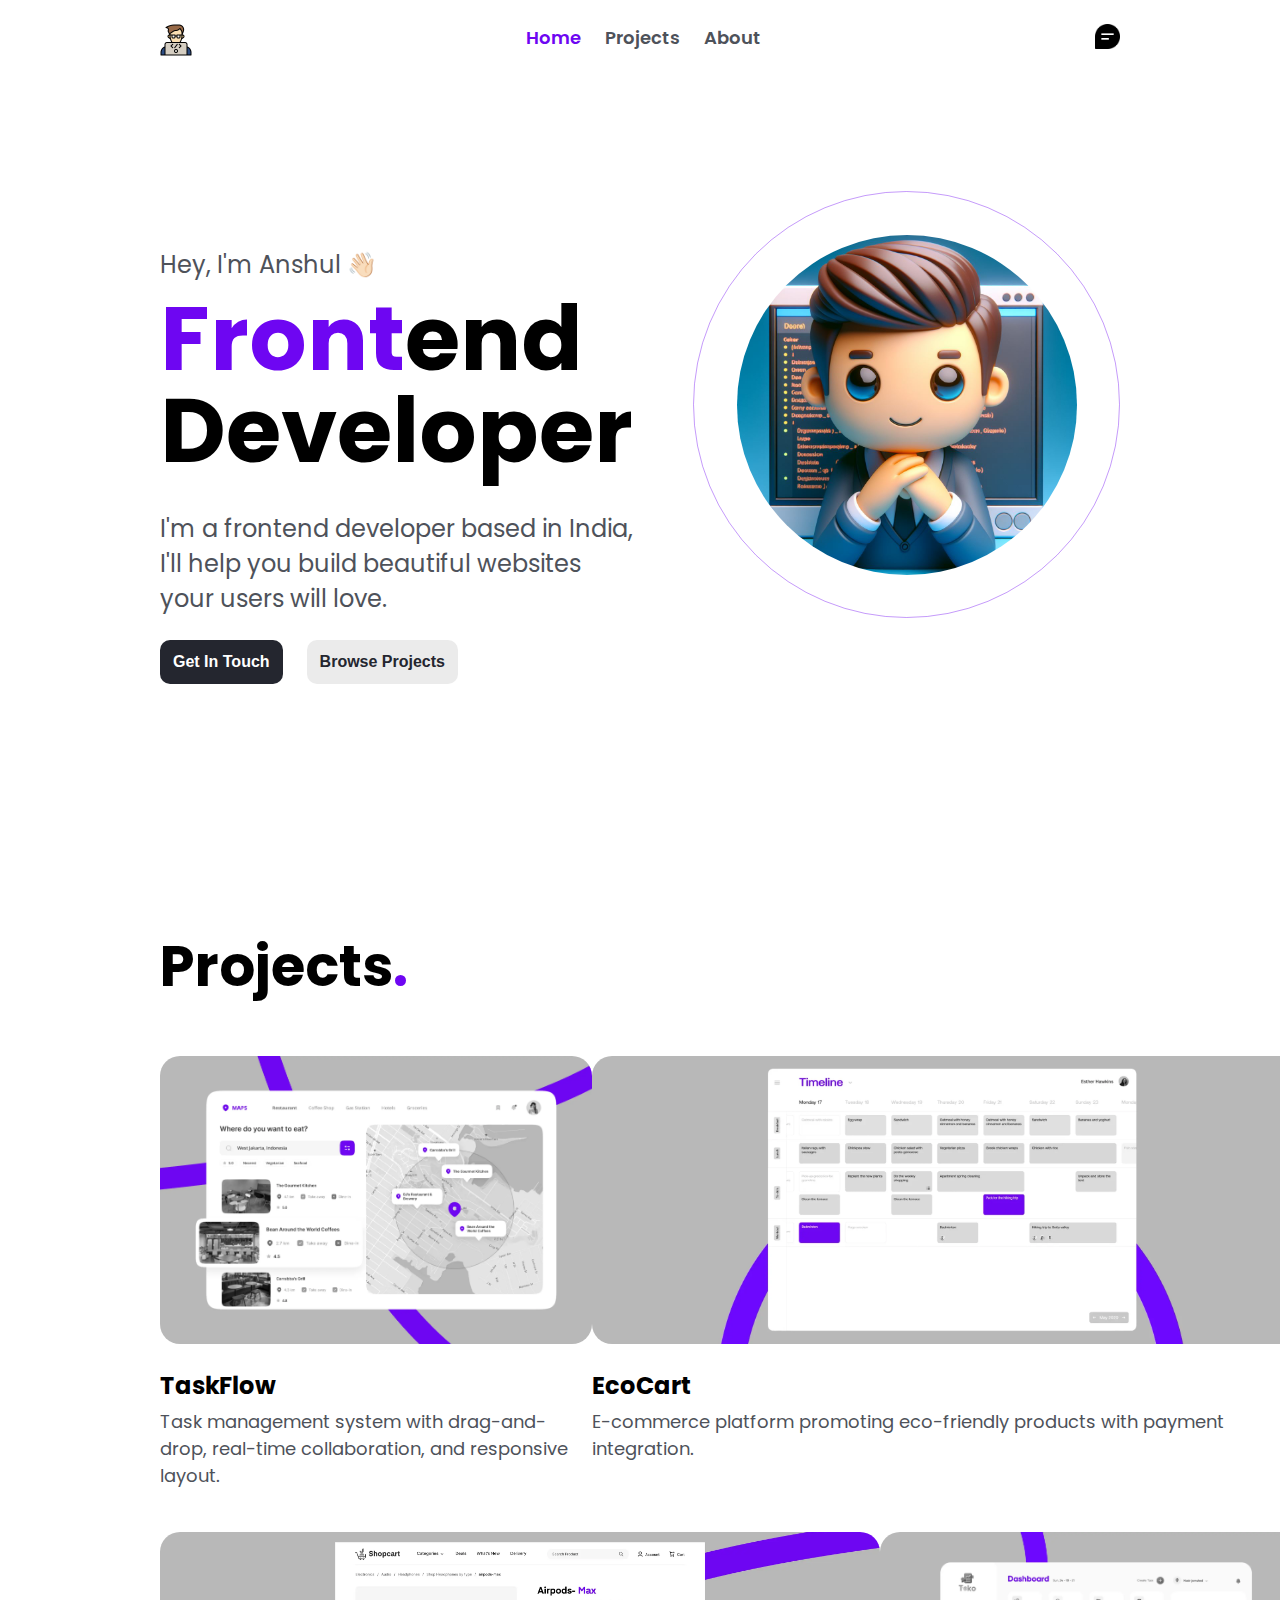
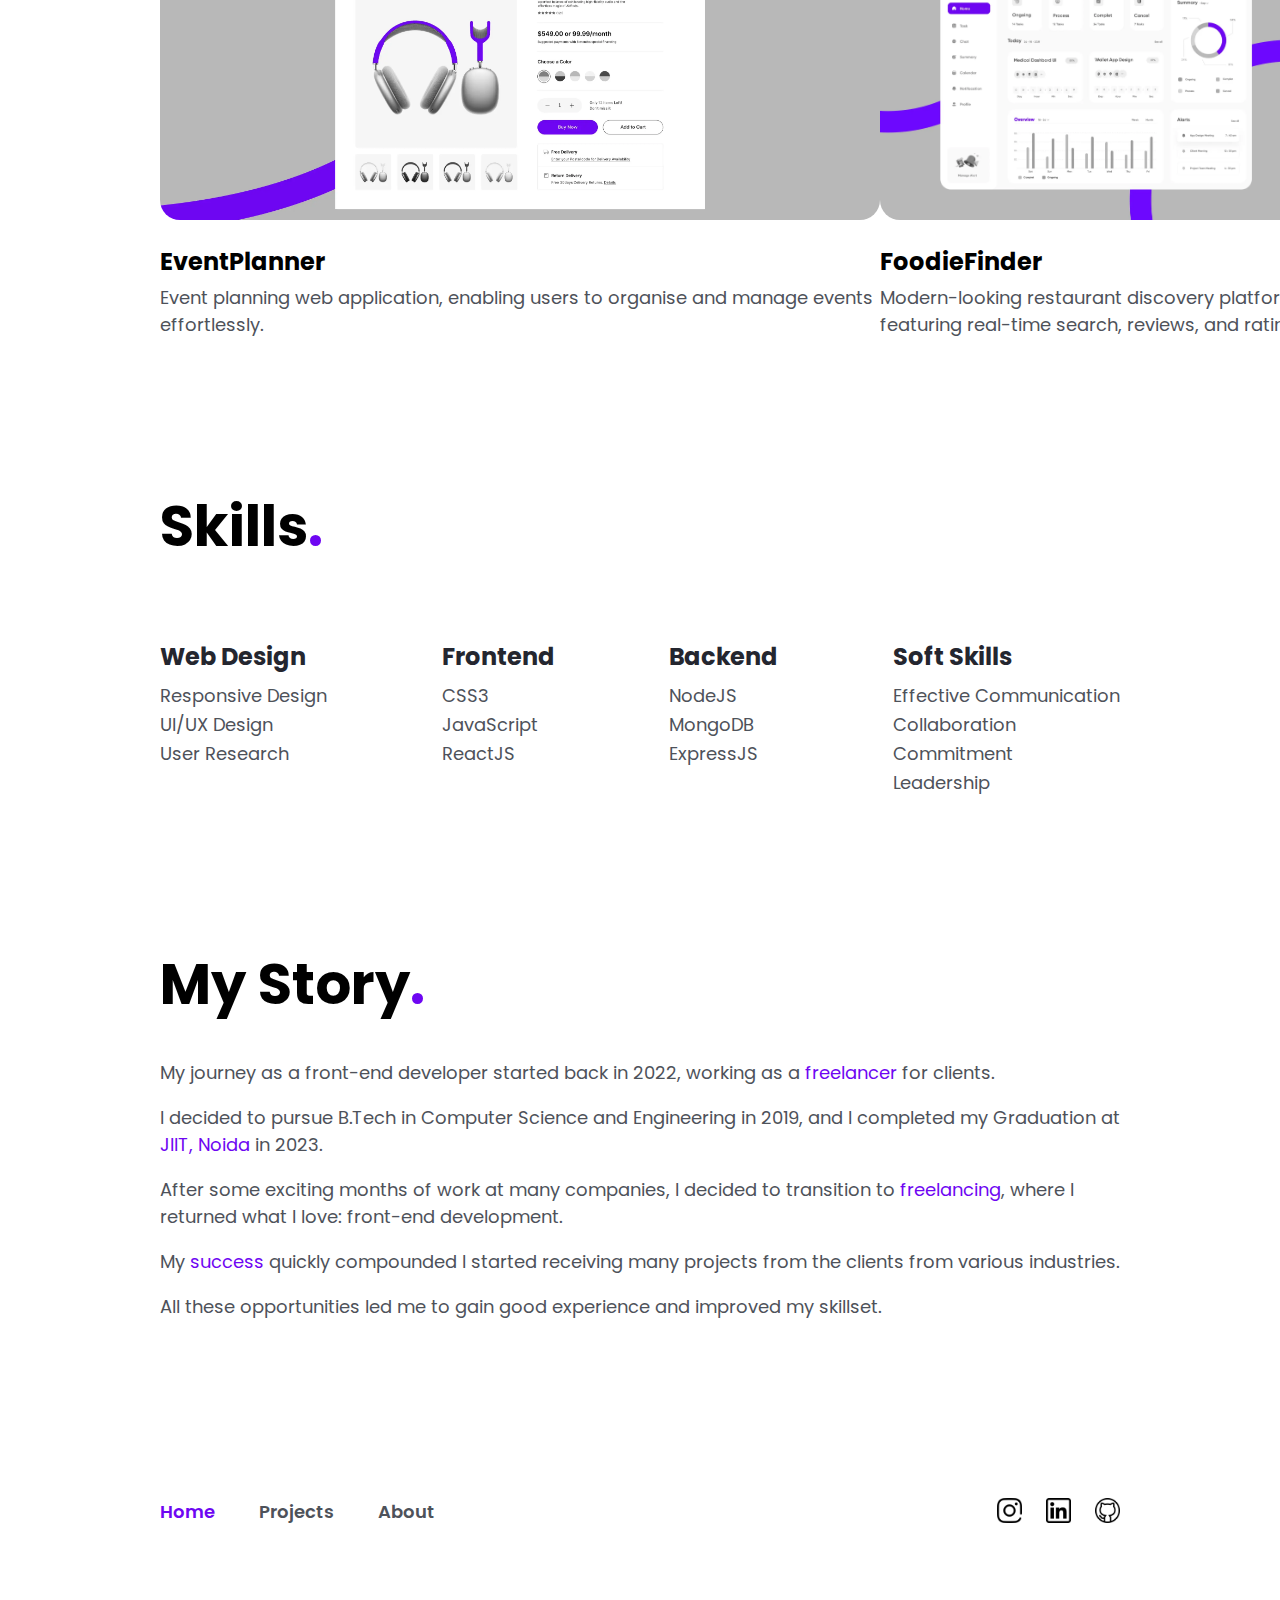
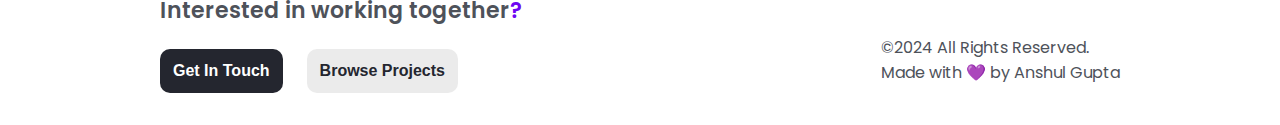
==== index.html @ aac5455f "Add all my files" ====
<!DOCTYPE html>
<html lang="en">

<head>
    <meta charset="UTF-8">
    <meta name="viewport" content="width=device-width, initial-scale=1.0">
    <title>Portfolio</title>
    <link rel="preconnect" href="https://fonts.googleapis.com">
    <link rel="preconnect" href="https://fonts.gstatic.com" crossorigin>
    <link
        href="https://fonts.googleapis.com/css2?family=Poppins:ital,wght@0,100;0,200;0,300;0,400;0,500;0,600;0,700;0,800;0,900;1,100;1,200;1,300;1,400;1,500;1,600;1,700;1,800;1,900&display=swap"
        rel="stylesheet">
    <link rel="stylesheet" href="style.css">
</head>

<body>

    <!-- NAVBAR -->
    <div class="navbar">
        <div>
            <a href="#"><img class="logo" src="/icons/logo.png" alt="logo"></a>
        </div>
        <div class="middle-text">
            <a href="#">Home</a>
            <a href="#" id="navbar-projects-button">Projects</a> <!--on hover #24262f-->
            <a href="#" id="navbar-about-button">About</a>
        </div>
        <div>
            <a href="contact.html" id="theme-toggle">
                <img class="chat-icon" src="/icons/chat.png" alt="chat-icon">
            </a>
        </div>
    </div>
    <!-- NAVBAR -->


    <!-- MAIN CONTENT -->
    <div class="container">
        <div class="text-container">
            <p class="small-text1">
                Hey, I'm Anshul 👋🏻
            </p>
            <h1 class="big-text1">
                <span class="blue">Front</span>end
            </h1>
            <h1 class="big-text2">
                Developer
            </h1>
            <p class="small-text2">
                I'm a frontend developer based in India, I'll help you build beautiful websites your users will love.
            </p>
        </div>

        <div class="circle-container">
            <div class="circle-image" style="background-image: url('icons/Profile\ picture.jpeg')"></div>
        </div>
    </div>

    <div class="buttons">
        <a href="contact.html"><button>Get In Touch</button></a>
        <button class="buttons">Browse Projects</button>
    </div>
    <!-- MAIN CONTENT -->

    <!-- PROJECTS -->
    <h2 id="projects-section" class="second-heading">
        Projects<span class="blue">.</span>
    </h2>

    <div class="all-projects">
        <div class="projects">
            <div class="project-1-4" style="background-image: url('project-screenshots/project1.webp')"></div>
            <p class="project-title"><span>TaskFlow</span></p>
            <p class="project-1-4-desc">Task management system with drag-and-drop, real-time collaboration, and
                responsive layout.</p>
        </div>
        <div class="projects">
            <div class="project-2-3" style="background-image: url('project-screenshots/project2.webp')"></div>
            <p class="project-title"><span>EcoCart</span></p>
            <p class="project-2-3-desc">E-commerce platform promoting eco-friendly products with payment
                integration.
            </p>
        </div>
    </div>
    <br>
    <div class="all-projects">
        <div class="projects">
            <div class="project-2-3" style="background-image: url('project-screenshots/project3.webp')"></div>
            <p class="project-title"><span>EventPlanner</span></p>
            <p class="project-2-3-desc">Event planning web application, enabling users to organise and manage
                events
                effortlessly.</p>
        </div>
        <div class="projects">
            <div class="project-1-4" style="background-image: url('project-screenshots/project4.webp')"></div>
            <p class="project-title"><span>FoodieFinder</span></p>
            <p class="project-1-4-desc">Modern-looking restaurant discovery platform featuring real-time search,
                reviews, and ratings.</p>
        </div>
    </div>
    <!-- PROJECTS -->

    <!-- EXPERIENCE -->

    <!-- <h2 class="third-heading">
        Experience<span class="blue">.</span>
    </h2>

    <div class="experience">
        <div class="companies">
            <ul class="companies-list">
                <li class="company" onclick="showDetails('VirSoftech Pvt. Ltd.')">VirSoftech Pvt. Ltd.</li>
                <li class="company" onclick="showDetails('JIIT')">JIIT</li>
                <li class="company" onclick="showDetails('Microsoft Azure')">Microsoft Azure</li>
                <li class="company" onclick="showDetails('OPPO Mobiles India')">OPPO Mobiles India</li>
            </ul>
        </div>
        <div class="details">
            <p class="details-heading"></p>
            <p class="details-year"></p>
            <p class="details-decription"></p>
        </div>
    </div> -->
    <!-- EXPERIENCE -->

    <!-- SKILLS -->

    <h2 class="fourth-heading">
        Skills<span class="blue">.</span>
    </h2>

    <div class="all-skills">
        <div class="skill-category">
            <p class="category">Web Design</p>
            <p class="skill">Responsive Design</p>
            <p class="skill">UI/UX Design</p>
            <p class="skill">User Research</p>
        </div>
        <div class="skill-category">
            <p class="category">Frontend</p>
            <p class="skill">CSS3</p>
            <p class="skill">JavaScript</p>
            <p class="skill">ReactJS</p>
        </div>
        <div class="skill-category">
            <p class="category">Backend</p>
            <p class="skill">NodeJS</p>
            <p class="skill">MongoDB</p>
            <p class="skill">ExpressJS</p>
        </div>
        <div class="skill-category">
            <p class="category">Soft Skills</p>
            <p class="skill">Effective Communication</p>
            <p class="skill">Collaboration</p>
            <p class="skill">Commitment</p>
            <p class="skill">Leadership</p>
        </div>
    </div>

    <!-- SKILLS -->

    <!-- MY STORY -->

    <h2 id="about-section" class="fifth-heading">
        My Story<span class="blue">.</span>
    </h2>
    <p class="story">My journey as a front-end developer started back in 2022, working as a <span
            class="blue">freelancer</span> for clients.
    </p>
    <p class="story">I decided to pursue B.Tech in Computer Science and Engineering
        in 2019, and I completed my Graduation at <span class="blue">JIIT, Noida</span> in 2023.
    </p>
    <p class="story"> After some exciting months of work at many companies, I decided to transition to <span
            class="blue">freelancing</span>, where I returned
        what I love:
        front-end development.
    </p>
    <p class="story">My <span class="blue">success</span> quickly compounded I started receiving many projects
        from the
        clients from various industries.
    </p>
    <p class="story">All these opportunities led me to gain good experience and improved my skillset.
    </p>
    <!-- MY STORY -->


    <!-- BOTTOM NAVBAR -->
    <div class="navbar-bottom">
        <div class="middle-text">
            <a href="#">Home</a> <!--#6e06f2-->
            <a href="#">Projects</a> <!--on hover #24262f-->
            <a href="#">About</a>
        </div>
        <div>
            <a href="https://www.instagram.com/anshul.gupta._/" target="_blank">
                <img class="chat-icon" src="icons/instagram.png" alt="instagram-icon">
            </a>
            <a href="https://www.linkedin.com/in/anshul-gupta-368944178/" target="_blank">
                <img class="chat-icon" src="icons/linkedin (1).png" alt="linkedin-icon">
            </a>
            <a href="https://github.com/Anshul1720" target="_blank">
                <img class="chat-icon" src="icons/github (1).png" alt="github-icon">
            </a>
        </div>
    </div>
    <!-- BOTTOM NAVBAR -->

    <!-- FOOTER -->
    <footer class="footer">
        <div>
            <p class="footer-text">Interested in working together<span class="blue">?</span></p>
            <div class="footer-buttons">
                <button>Get In Touch</button>
                <button>Browse Projects</button>
            </div>
        </div>
        <p class="rights">
            ©2024 All Rights Reserved.<br>
            Made with 💜 by Anshul Gupta
        </p>

    </footer>


    <script src="script.js"></script>
</body>

</html>
---- style.css ----
body {
  margin: 0;
  font-family: "Poppins", sans-serif;
  padding-left: 10rem;
  padding-right: 10rem;
}

.navbar {
  overflow: hidden;
  display: flex;
  justify-content: space-between;
  padding-top: 1.5rem;
}

.navbar a {
  color: #4e525a;
  text-align: center;
  font-weight: 550;
  font-size: 1.125rem;
  text-decoration: none;
}

.middle-text {
  display: flex;
  justify-content: space-between;
  gap: 1.5rem;
}

.navbar .middle-text a:nth-child(1) {
  color: #6e06f2;
}

.navbar .middle-text a:nth-child(1):hover {
  color: #24262f;
}

.chat-icon {
  width: 50px;
  height: 50px;
}

.navbar a:hover {
  color: #24262f;
}

.text-container {
  margin-top: 10rem;
  width: 50%;
}

.small-text1 {
  font-size: 1.5rem;
  color: #4e525a;
}

.small-text2 {
  font-size: 1.5rem;
  color: #4e525a;
  width: 100%;
  margin-top: -3rem;
}

.big-text1 {
  font-size: 5.625rem;
  margin-top: -2.2rem;
}

.big-text1 .blue {
  color: #6e06f2;
}

.big-text2 {
  font-size: 5.625rem;
  margin-top: -6.5rem;
}

.buttons {
  display: flex;
  justify-content: flex-start;
  gap: 1.5rem;
  cursor: pointer;
  text-decoration: none;
}

.buttons button {
  cursor: pointer;
}

.buttons button:nth-child(1) {
  background-color: #24262f;
  color: white;
  padding: 13px;
  border-radius: 10px;
  border-style: none;
  font-size: 16px;
  font-weight: 700;
}

.buttons button:nth-child(2) {
  background-color: #ebebeb;
  color: #24262f;
  padding: 13px;
  border-radius: 10px;
  border-style: none;
  font-size: 16px;
  font-weight: 700;
}

.container {
  display: flex;
  justify-content: space-between;
  align-items: flex-start;
}

.circle-container {
  width: 425px;
  height: 425px;
  border: 1px solid rgba(110, 6, 242, 0.4);
  border-radius: 500px;
  overflow: hidden;
  display: flex;
  justify-content: center;
  align-items: center;
  margin-top: 8rem;
  gap: 50px;
}

.circle-image {
  width: 80%;
  height: 80%;
  background-size: cover;
  background-position: center;
  border-radius: 50%;
}

.second-heading {
  margin-top: 15rem;
  font-size: 3.5rem;
}

.second-heading .blue {
  color: #6e06f2;
}

.projects {
  display: flex;
  flex-direction: column;
}

.project-title {
  font-size: 1.5rem;
  font-weight: 700;
  transition: all 0.3s;
  height: 2rem;
  cursor: pointer;
}

.project-title:hover span {
  font-size: 1.6rem;
  position: absolute;
  height: 2rem;
  transform: translateY(-0.2rem);
}

.all-projects {
  display: flex;
  justify-content: space-between;
}

.project-1-4 {
  width: 27rem;
  height: 18rem;
  border-radius: 20px;
}

.project-2-3 {
  width: 45rem;
  height: 18rem;
  border-radius: 20px;
}

.project-1-4,
.project-2-3 {
  background-size: cover;
  background-position: center;
}

.project-1-4-desc {
  font-size: 1.125rem;
  font-weight: 400;
  color: #4e525a;
  margin-top: -1rem;
  width: 27rem;
}

.project-2-3-desc {
  font-size: 1.125rem;
  font-weight: 400;
  color: #4e525a;
  margin-top: -1rem;
  width: 45rem;
}

.third-heading {
  margin-top: 8rem;
  font-size: 3.5rem;
}

.third-heading .blue {
  color: #6e06f2;
}

.experience {
  display: flex;
}
.companies {
  flex: 1;
}
.details {
  flex: 2;
}
.companies-list {
  list-style-type: none;
  padding: 0;
}
.company {
  cursor: pointer;
}

.fourth-heading {
  margin-top: 8rem;
  font-size: 3.5rem;
}

.fourth-heading .blue {
  color: #6e06f2;
}

.category {
  font-size: 1.5rem;
  font-weight: 700;
  color: #24262f;
}

.skill {
  color: #4e525a;
  font-size: 1.125rem;
  font-weight: 400;
  margin-top: -1rem;
}

.all-skills {
  display: flex;
  justify-content: space-between;
}

.fifth-heading {
  margin-top: 8rem;
  font-size: 3.5rem;
  margin-bottom: 2rem;
}

.fifth-heading .blue {
  color: #6e06f2;
}

.story {
  font-size: 1.125rem;
  color: #4e525a;
}

.story .blue {
  color: #6e06f2;
}

.navbar-bottom {
  overflow: hidden;
  display: flex;
  justify-content: space-between;
  padding-top: 10rem;
}

.navbar-bottom a {
  color: #4e525a;
  text-align: center;
  font-weight: 550;
  font-size: 1.125rem;
  text-decoration: none;
  margin-right: 20px;
}

.navbar-bottom a:last-child {
  margin-right: 0;
}

.middle-text {
  display: flex;
  justify-content: space-between;
  gap: 1.5rem;
}

.navbar-bottom .middle-text a:nth-child(1) {
  color: #6e06f2;
}

.navbar-bottom .middle-text a:nth-child(1):hover {
  color: #24262f;
}

.chat-icon {
  width: 25px;
  height: 25px;
}

.navbar-bottom a:hover {
  color: #24262f;
}

.footer {
  display: flex;
  justify-content: space-between;
  align-items: center;
}

.footer-text {
  font-size: 1.375rem;
  color: #4e525a;
  font-weight: 600;
  margin-top: 4rem;
}

.footer-text .blue {
  color: #6e06f2;
}

.footer-buttons {
  display: flex;
  justify-content: flex-start;
  gap: 1.5rem;
  margin-bottom: 2rem;
}

.footer-buttons button {
  background-color: #24262f;
  color: white;
  padding: 13px;
  border-radius: 10px;
  border-style: none;
  font-size: 16px;
  font-weight: 700;
}

.footer-buttons button:nth-child(2) {
  background-color: #ebebeb;
  color: #24262f;
}

.rights {
  font-size: 1rem;
  color: #4e525a;
  margin-top: 5rem;
}

.logo {
  height: 2rem;
  width: 2rem;
}

.contact-heading {
  font-size: 3.5rem;
  color: #24262f;
  margin-top: 5.5rem;
}

.contact-heading .blue {
  color: #6e06f2;
}

.input-group {
  display: flex;
  margin-bottom: 10px;
  justify-content: space-evenly;
}

.input-group input[type="text"],
input[type="email"] {
  padding: 20px;
  border: none;
  border-radius: 10px;
  background-color: #ebebeb;
  width: 35rem;
  font-size: 18px;
  font-weight: 400;
  font-family: "Poppins", sans-serif;
  margin-bottom: 0.5rem;
}

.input-group input[type="email"] {
  margin-left: 1.5rem;
}

.message-box input[type="text"] {
  width: 72.45rem;
  height: 20rem;
  background-color: #ebebeb;
  font-size: 18px;
  font-weight: 400;
  font-family: "Poppins", sans-serif;
  padding: 20px;
  border: none;
  border-radius: 10px;
  margin-bottom: 1rem;
}

.btn-send {
  display: block;
  width: 100%;
  padding: 18px;
  border-radius: 10px;
  border-style: none;
  background-color: #24262f;
  color: white;
  cursor: pointer;
  font-size: 18px;
  font-weight: 600;
}
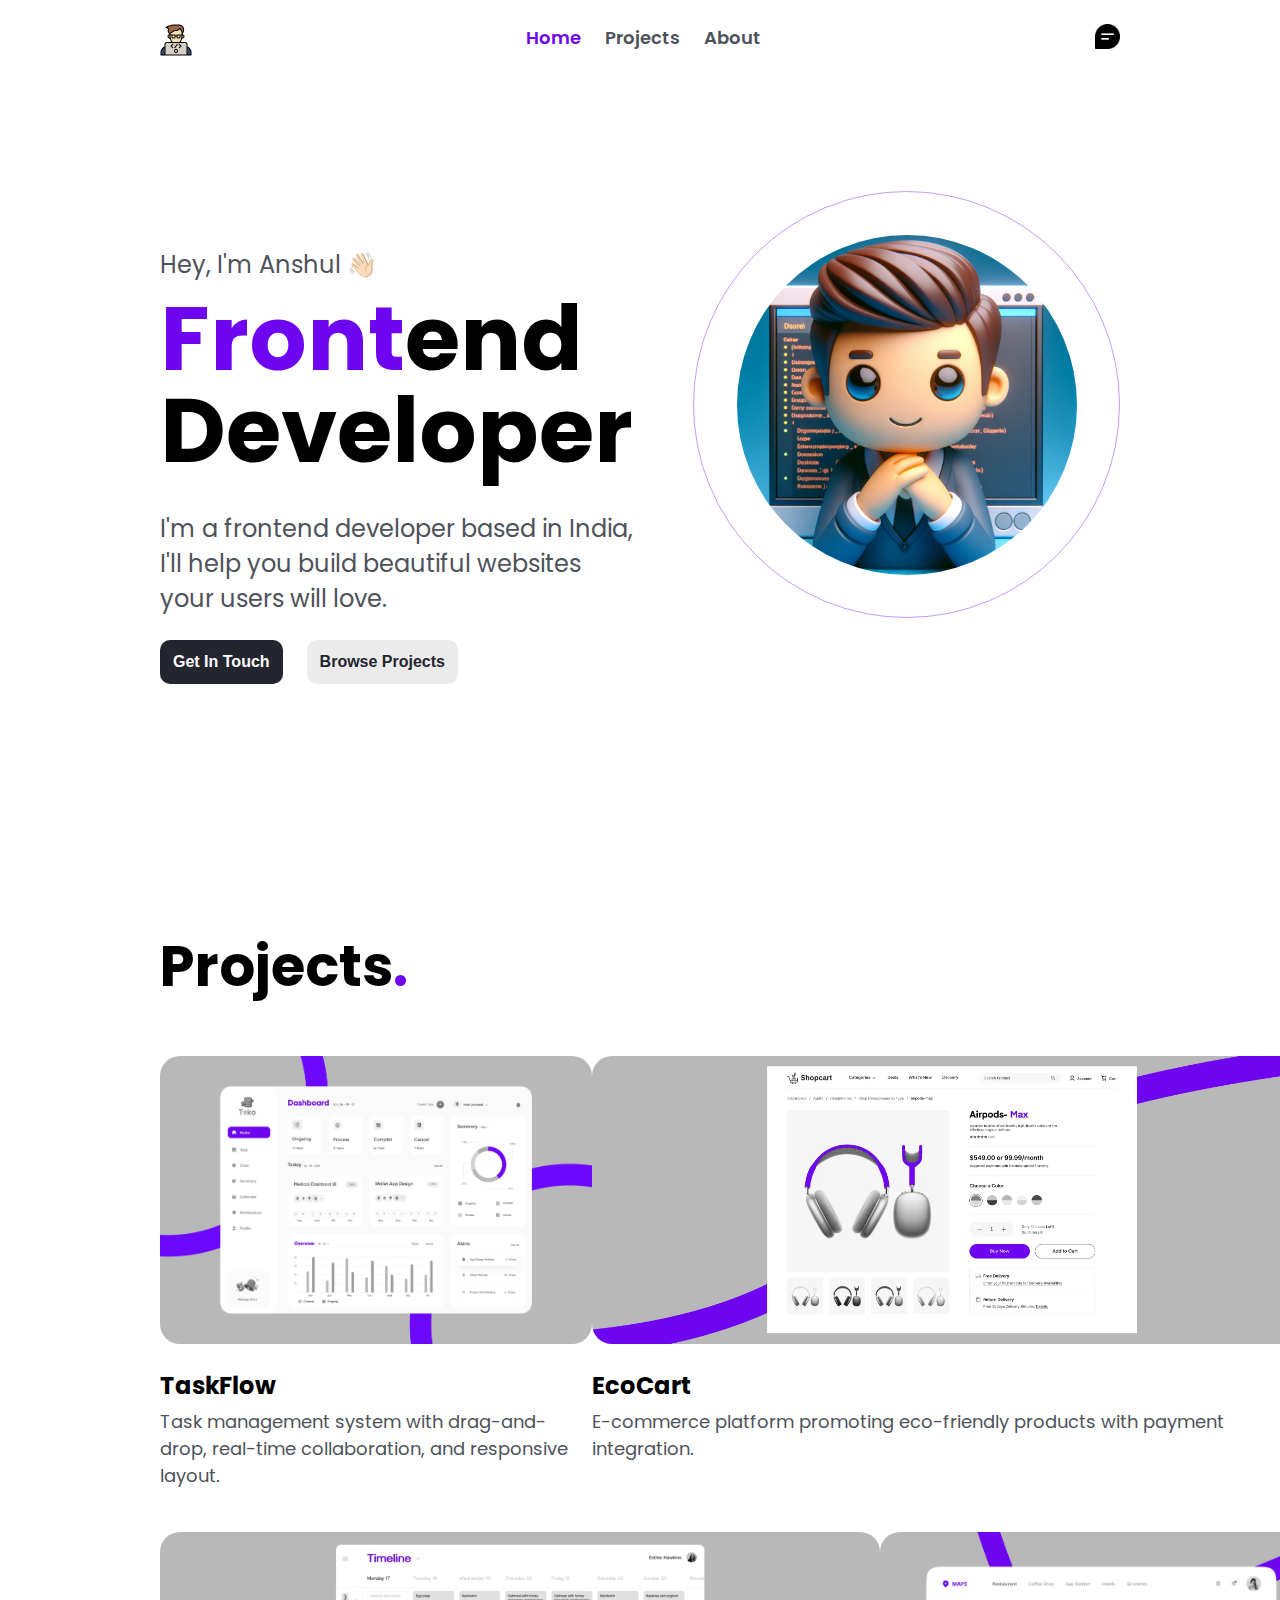
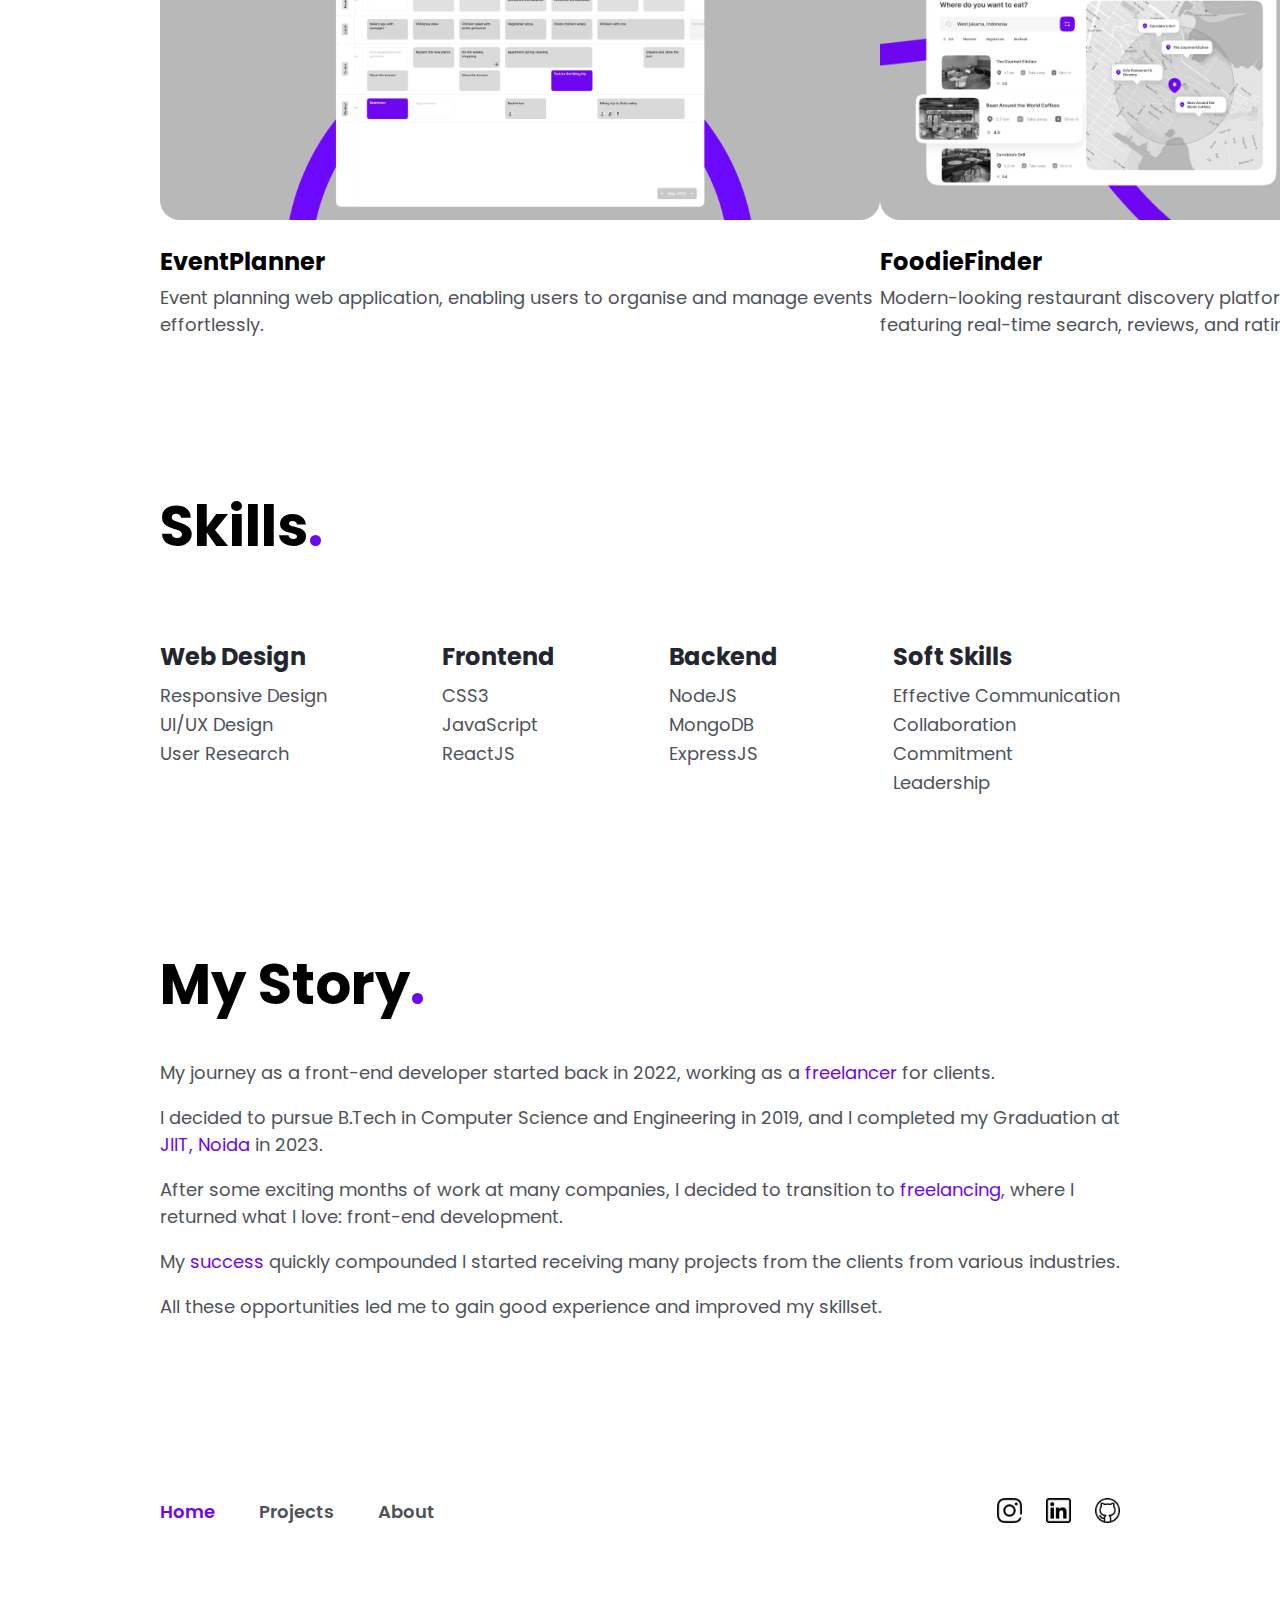
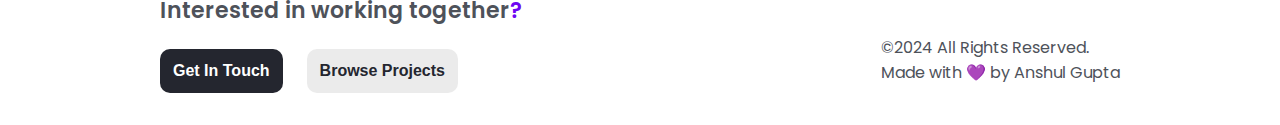
==== commit 531ae784: "Project screenshots rearranged" ====
--- a/index.html
+++ b/index.html
@@ -69,13 +69,13 @@
 
     <div class="all-projects">
         <div class="projects">
-            <div class="project-1-4" style="background-image: url('project-screenshots/project1.webp')"></div>
+            <div class="project-1-4" style="background-image: url('project-screenshots/project\ 1.webp')"></div>
             <p class="project-title"><span>TaskFlow</span></p>
             <p class="project-1-4-desc">Task management system with drag-and-drop, real-time collaboration, and
                 responsive layout.</p>
         </div>
         <div class="projects">
-            <div class="project-2-3" style="background-image: url('project-screenshots/project2.webp')"></div>
+            <div class="project-2-3" style="background-image: url('project-screenshots/project\ 2.webp')"></div>
             <p class="project-title"><span>EcoCart</span></p>
             <p class="project-2-3-desc">E-commerce platform promoting eco-friendly products with payment
                 integration.
@@ -85,14 +85,14 @@
     <br>
     <div class="all-projects">
         <div class="projects">
-            <div class="project-2-3" style="background-image: url('project-screenshots/project3.webp')"></div>
+            <div class="project-2-3" style="background-image: url('project-screenshots/project\ 3.webp')"></div>
             <p class="project-title"><span>EventPlanner</span></p>
             <p class="project-2-3-desc">Event planning web application, enabling users to organise and manage
                 events
                 effortlessly.</p>
         </div>
         <div class="projects">
-            <div class="project-1-4" style="background-image: url('project-screenshots/project4.webp')"></div>
+            <div class="project-1-4" style="background-image: url('project-screenshots/project\ 4.webp')"></div>
             <p class="project-title"><span>FoodieFinder</span></p>
             <p class="project-1-4-desc">Modern-looking restaurant discovery platform featuring real-time search,
                 reviews, and ratings.</p>
